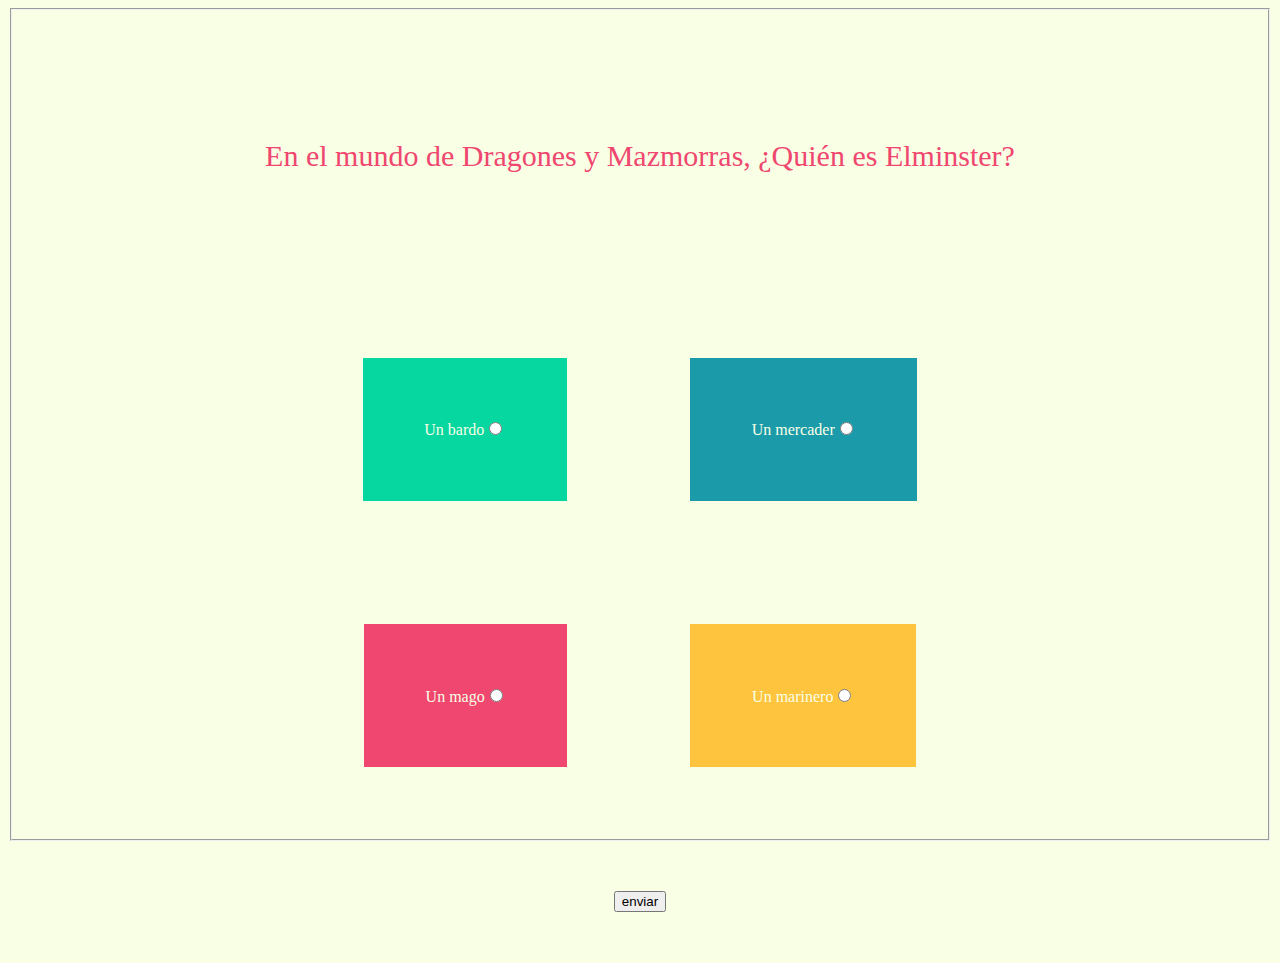
==== quiz.html @ 5f58c796 "ok" ====
<!DOCTYPE html>
<html lang="en">
<head>
    <meta charset="UTF-8">
    <meta name="viewport" content="width=device-width, initial-scale=1.0">
    <title>quiz</title>
    <link rel="stylesheet" href="styles1.css">
    <script defer src="scripts1.js"></script>
</head>
<body>
   <form name="dnd">
                        <fieldset>
                                                            <!--aqui empiezan el quizzz-->
                                                            <div id="quiz">
    <div class="caja1">  
          En el mundo de Dragones y Mazmorras, ¿Quién es Elminster?
    </div>
                                                            
                        <div class="flexbox1">
    <div class="caja2">Un bardo</div>
    <div class="caja3">Un mercader</div>
                        </div>
                        
                        <div class="flexbox2">
    <div class="caja4">Un mago</div>
    <div class="caja5">Un marinero</div> 
                        </div>
                                                            </div>
                                                            <!--aqui acaba el quizzz-->
                        </fieldset>
    
      <div class="caja6"></div>
    </form>
</body>
</html>
---- styles1.css ----
body {
    background-color: rgb(248, 255, 229);
}

form {
    width: auto;
    height: auto;
}

.caja1 {
    text-align: center;
background-color: rgb(248, 255, 229);
padding: 5%;
margin: 5%;
color: rgb(239, 71, 111);
font-size: 30px;
}

.caja2 {
    text-align: center;    
background-color: rgb(6, 214, 160);
padding: 5%;
margin: 5%;
color: rgb(248, 255, 229);
}

.caja3 {
    text-align: center;
background-color: rgb(27, 154, 170);
padding: 5%;
margin: 5%;
color: rgb(248, 255, 229);
}

.caja4 {
    text-align: center;
background-color: rgb(239, 71, 111);
padding: 5%;
margin: 5%;
color: rgb(248, 255, 229);
}

.caja5 {
    text-align: center;
background-color: rgb(255, 196, 61);
padding: 5%;
margin: 5%;
color: rgb(248, 255, 229);
}

.caja6 {
    text-align: center;
    padding: 2%;
margin: 2%;
}
/* 
@media screen and (min-width: 1366px) {
    .flexbox1 {
        display: flex;
        flex-direction: row;
        justify-content: center;
    }
}*/

@media screen and (min-width: 768px) {
    .flexbox2, .flexbox1 {
        display: flex;
        flex-direction: row;
        justify-content: center;
    }
}
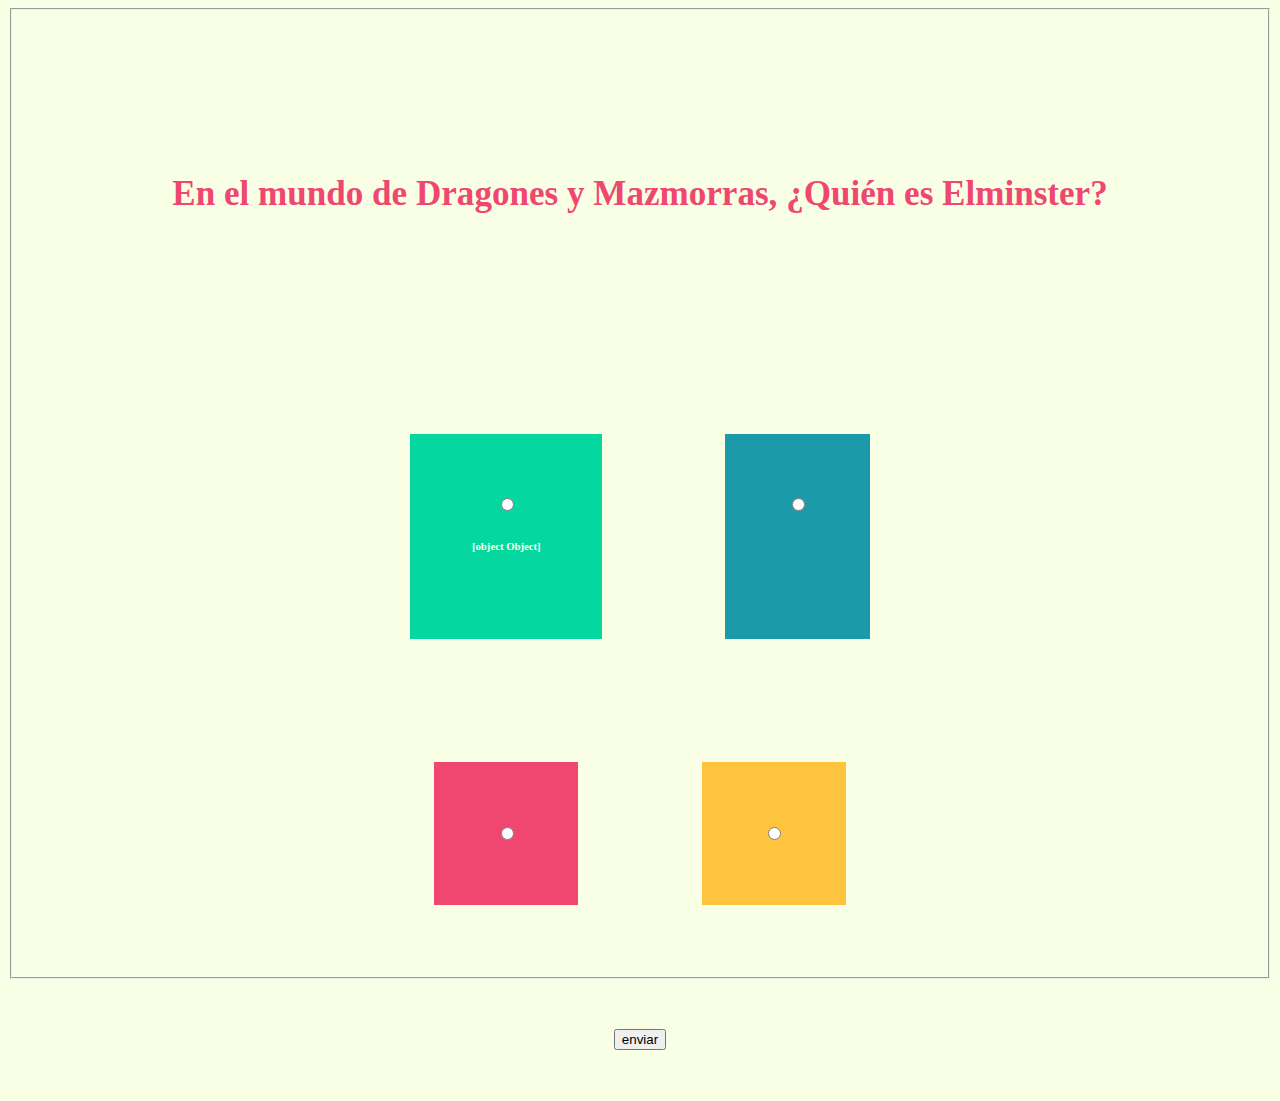
==== commit 2db67ea1: "20%" ====
--- a/quiz.html
+++ b/quiz.html
@@ -13,17 +13,17 @@
                                                             <!--aqui empiezan el quizzz-->
                                                             <div id="quiz">
     <div class="caja1">  
-          En el mundo de Dragones y Mazmorras, ¿Quién es Elminster?
+          <!--En el mundo de Dragones y Mazmorras, ¿Quién es Elminster?-->
     </div>
                                                             
                         <div class="flexbox1">
-    <div class="caja2">Un bardo</div>
-    <div class="caja3">Un mercader</div>
+    <div class="caja2"><!--Un bardo--></div>
+    <div class="caja3"><!--Un mercader--></div>
                         </div>
                         
                         <div class="flexbox2">
-    <div class="caja4">Un mago</div>
-    <div class="caja5">Un marinero</div> 
+    <div class="caja4"><!--Un mago--></div>
+    <div class="caja5"><!--Un marinero--></div> 
                         </div>
                                                             </div>
                                                             <!--aqui acaba el quizzz-->
--- a/styles1.css
+++ b/styles1.css
@@ -1,7 +1,12 @@
 body {
     background-color: rgb(248, 255, 229);
 }
-
+/*
+h6 {
+    display: inline;
+    color: black;
+}
+*/
 form {
     width: auto;
     height: auto;
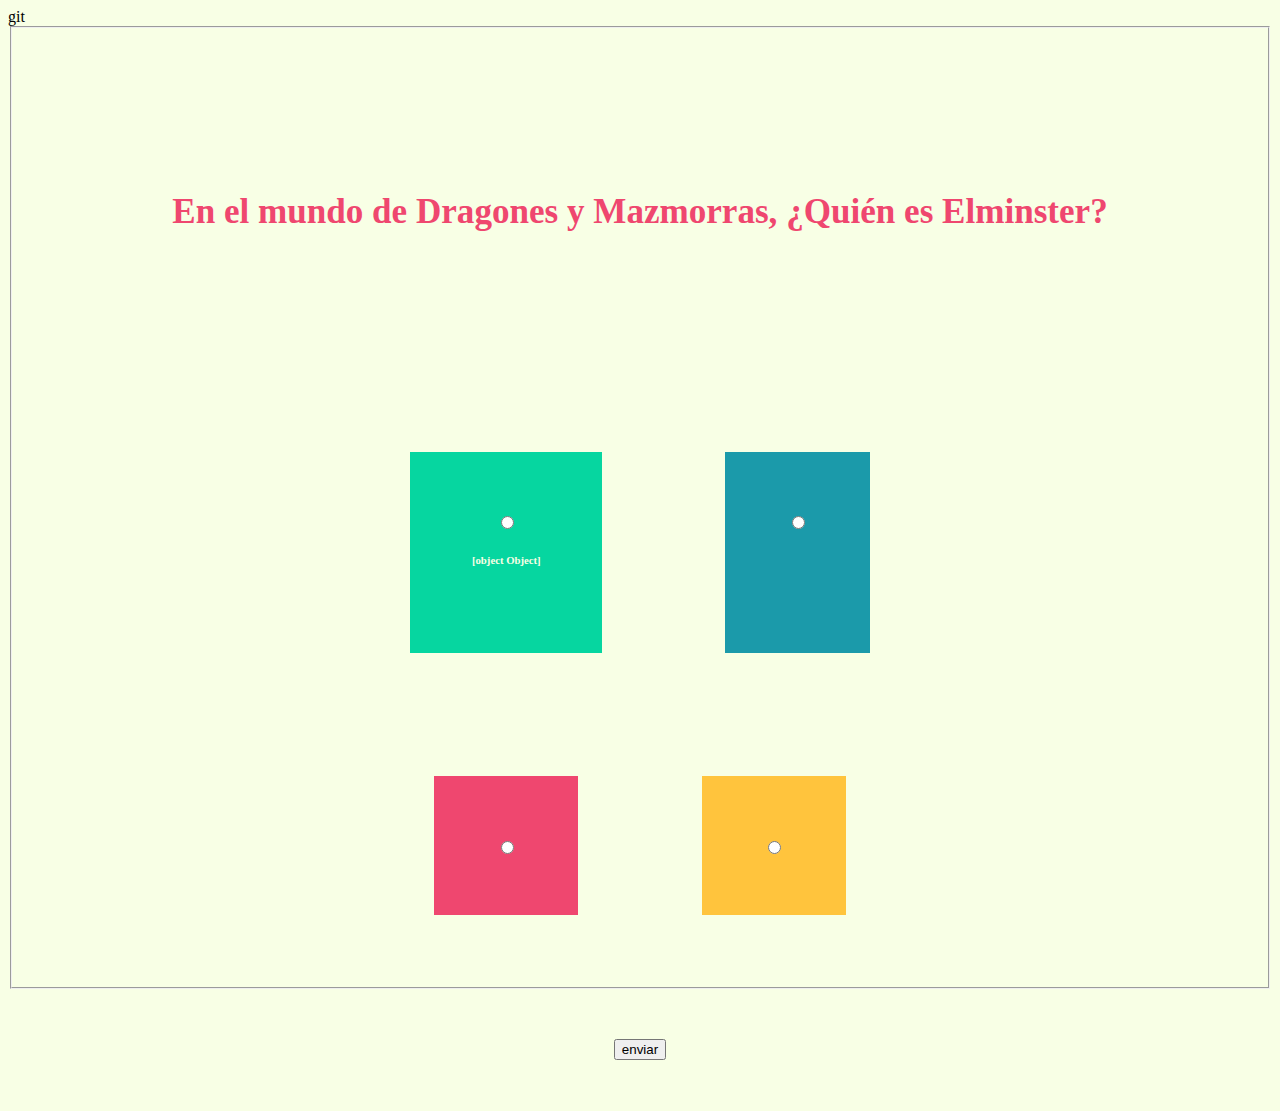
==== commit eaa6a9b3: "ultimo" ====
--- a/quiz.html
+++ b/quiz.html
@@ -1,4 +1,4 @@
-<!DOCTYPE html>
+git <!DOCTYPE html>
 <html lang="en">
 <head>
     <meta charset="UTF-8">
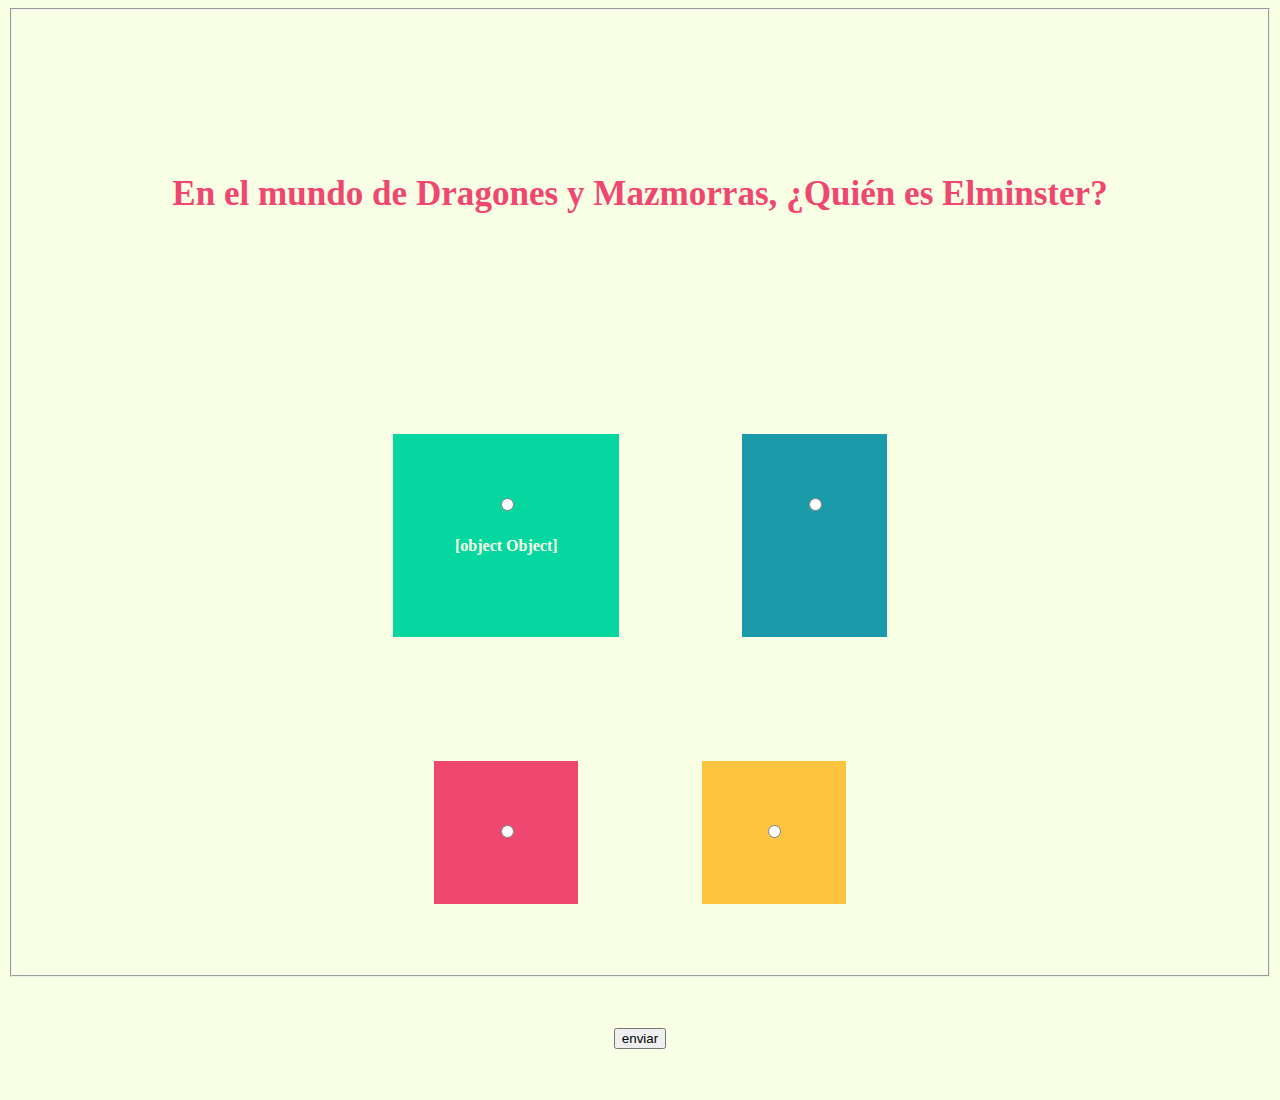
==== commit 3f4d9311: "aun no" ====
--- a/quiz.html
+++ b/quiz.html
@@ -1,4 +1,4 @@
-git <!DOCTYPE html>
+<!DOCTYPE html>
 <html lang="en">
 <head>
     <meta charset="UTF-8">
@@ -17,7 +17,7 @@
     </div>
                                                             
                         <div class="flexbox1">
-    <div class="caja2"><!--Un bardo--></div>
+    <div class="caja2" id="caja2"><!--Un bardo--></div>
     <div class="caja3"><!--Un mercader--></div>
                         </div>
                         
